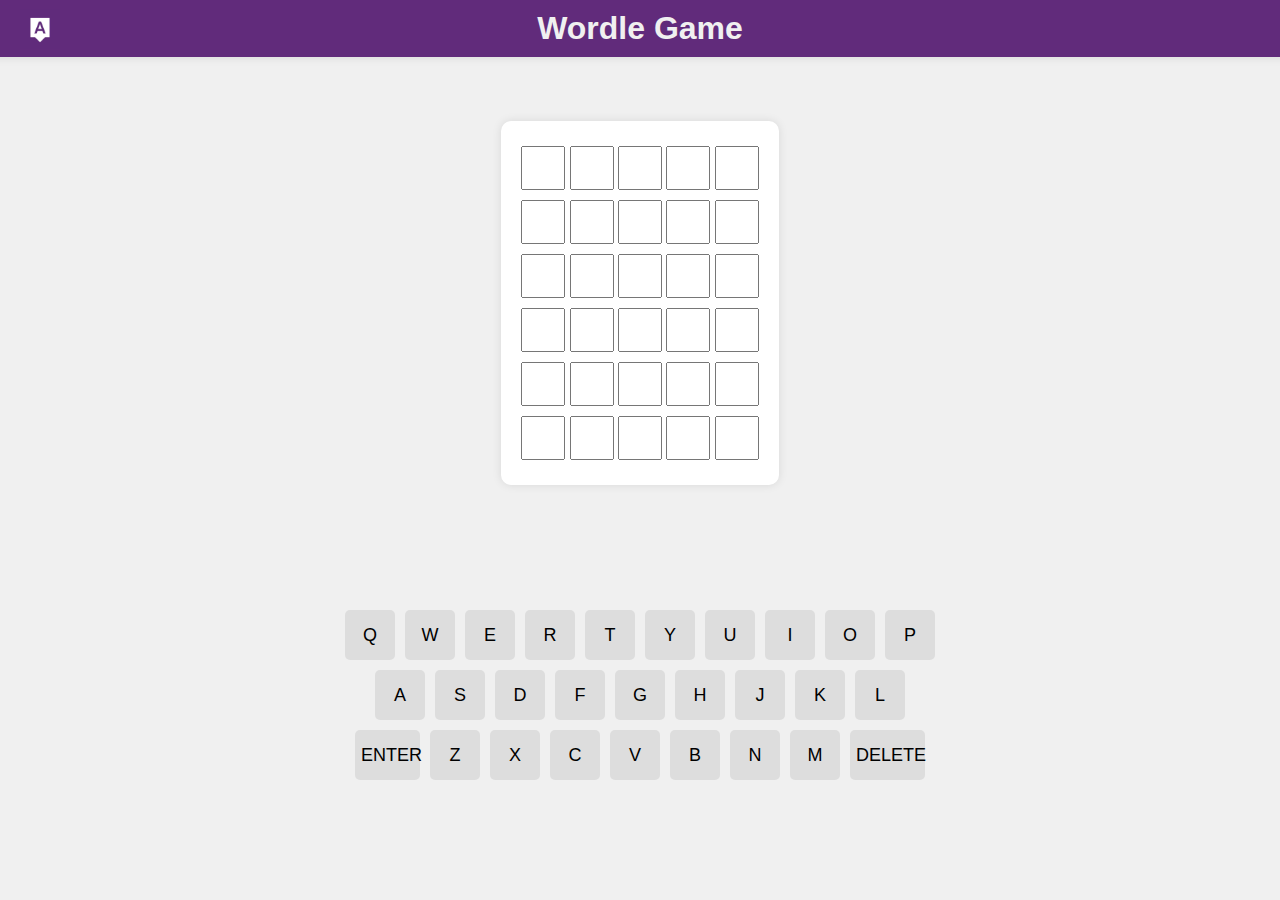
==== index.html @ 1415d9ef "initial commit" ====
<!DOCTYPE html>
<html lang="en">
<head>
    <meta charset="UTF-8">
    <meta name="viewport" content="width=device-width, initial-scale=1.0">
    <title>Wordle Game</title>
    <link rel="stylesheet" href="styles.css">
</head>
<body>
<header>
    <img src="assets/logo.png" alt="Logo" class="logo">
    <h1 class="page-title">Wordle Game</h1>
</header>
<div class="app-container">
    <div class="game-container">
        <div>
            <input type="text" id="guess-input-1-1" maxlength="1">
            <input type="text" id="guess-input-1-2" maxlength="1">
            <input type="text" id="guess-input-1-3" maxlength="1">
            <input type="text" id="guess-input-1-4" maxlength="1">
            <input type="text" id="guess-input-1-5" maxlength="1">
        </div>
        <div>
            <input type="text" id="guess-input-2-1" maxlength="1">
            <input type="text" id="guess-input-2-2" maxlength="1">
            <input type="text" id="guess-input-2-3" maxlength="1">
            <input type="text" id="guess-input-2-4" maxlength="1">
            <input type="text" id="guess-input-2-5" maxlength="1">
        </div>
        <div>
            <input type="text" id="guess-input-3-1" maxlength="1">
            <input type="text" id="guess-input-3-2" maxlength="1">
            <input type="text" id="guess-input-3-3" maxlength="1">
            <input type="text" id="guess-input-3-4" maxlength="1">
            <input type="text" id="guess-input-3-5" maxlength="1">
        </div>
        <div>
            <input type="text" id="guess-input-4-1" maxlength="1">
            <input type="text" id="guess-input-4-2" maxlength="1">
            <input type="text" id="guess-input-4-3" maxlength="1">
            <input type="text" id="guess-input-4-4" maxlength="1">
            <input type="text" id="guess-input-4-5" maxlength="1">
        </div>
        <div>
            <input type="text" id="guess-input-5-1" maxlength="1">
            <input type="text" id="guess-input-5-2" maxlength="1">
            <input type="text" id="guess-input-5-3" maxlength="1">
            <input type="text" id="guess-input-5-4" maxlength="1">
            <input type="text" id="guess-input-5-5" maxlength="1">
        </div>
        <div>
            <input type="text" id="guess-input-6-1" maxlength="1">
            <input type="text" id="guess-input-6-2" maxlength="1">
            <input type="text" id="guess-input-6-3" maxlength="1">
            <input type="text" id="guess-input-6-4" maxlength="1">
            <input type="text" id="guess-input-6-5" maxlength="1">
        </div>
    </div>
    <div class="keyboard-container">
        <div class="row">
            <button class="key">Q</button>
            <button class="key">W</button>
            <button class="key">E</button>
            <button class="key">R</button>
            <button class="key">T</button>
            <button class="key">Y</button>
            <button class="key">U</button>
            <button class="key">I</button>
            <button class="key">O</button>
            <button class="key">P</button>
        </div>
        <div class="row">
            <button class="key">A</button>
            <button class="key">S</button>
            <button class="key">D</button>
            <button class="key">F</button>
            <button class="key">G</button>
            <button class="key">H</button>
            <button class="key">J</button>
            <button class="key">K</button>
            <button class="key">L</button>

        </div>
        <div class="row">
            <button class="key-enter">ENTER</button>
            <button class="key">Z</button>
            <button class="key">X</button>
            <button class="key">C</button>
            <button class="key">V</button>
            <button class="key">B</button>
            <button class="key">N</button>
            <button class="key">M</button>
            <button class="key-delete">DELETE</button>
        </div>
    </div>
</div>
<script src="script.js"></script>
</body>
</html>
---- styles.css ----
body {
    font-family: Arial, sans-serif;
    display: flex;
    flex-direction: column;
    align-items: center;
    height: 100vh;
    background-color: #f0f0f0;
    margin: 0;
}

header {
    width: 100%;
    display: flex;
    align-items: center;
    justify-content: center;
    /*background-color: #fff;*/
    padding: 10px 20px;
    box-shadow: 0 0 10px rgba(0, 0, 0, 0.1);
    background: #612b7b;
}

.logo {
    position: absolute;
    left: 20px;
    height: 40px;
}

header h1 {
    margin: 0;
}

.game-container {
    text-align: center;
    background-color: white;
    padding: 20px;
    border-radius: 10px;
    box-shadow: 0 0 10px rgba(0, 0, 0, 0.1);
}

input {
    padding: 10px;
    font-size: 16px;
    margin: 5px 0;
    width: 20px;
    height: 20px;
}

#guess-input {
    width: 20px;
    height: 20px;
    padding: 10px;
    margin: 10px 0;
    font-size: 16px;
}

#submit-guess {
    padding: 10px 20px;
    font-size: 16px;
    cursor: pointer;
}

#result {
    margin-top: 20px;
    font-size: 18px;
}

.page-title {
    margin-top: 0;
    color: #f0f0f0;
}

.app-container {
    display: flex;
    justify-content: center;
    align-items: center;
    margin-top: 5%;
    flex-direction: column;
}


.keyboard-container {
    display: flex;
    flex-wrap: wrap;
    justify-content: center;
    margin-top: 20%;
    flex-direction: column;
}

.key {
    width: 50px;
    height: 50px;
    margin: 5px;
    font-size: 18px;
    text-align: center;
    cursor: pointer;
    background-color: #ddd;
    border: none;
    border-radius: 5px;
}

.key-delete {
    width: 75px;
    height: 50px;
    margin: 5px;
    font-size: 18px;
    text-align: center;
    cursor: pointer;
    background-color: #ddd;
    border: none;
    border-radius: 5px;
}

.key-enter {
    width: 65px;
    height: 50px;
    margin: 5px;
    font-size: 18px;
    text-align: center;
    cursor: pointer;
    background-color: #ddd;
    border: none;
    border-radius: 5px;
}

.key:hover, .key-delete:hover, .key-enter:hover {
    background-color: #ccc;
}

.row {
    display: flex;
    justify-content: center;
}
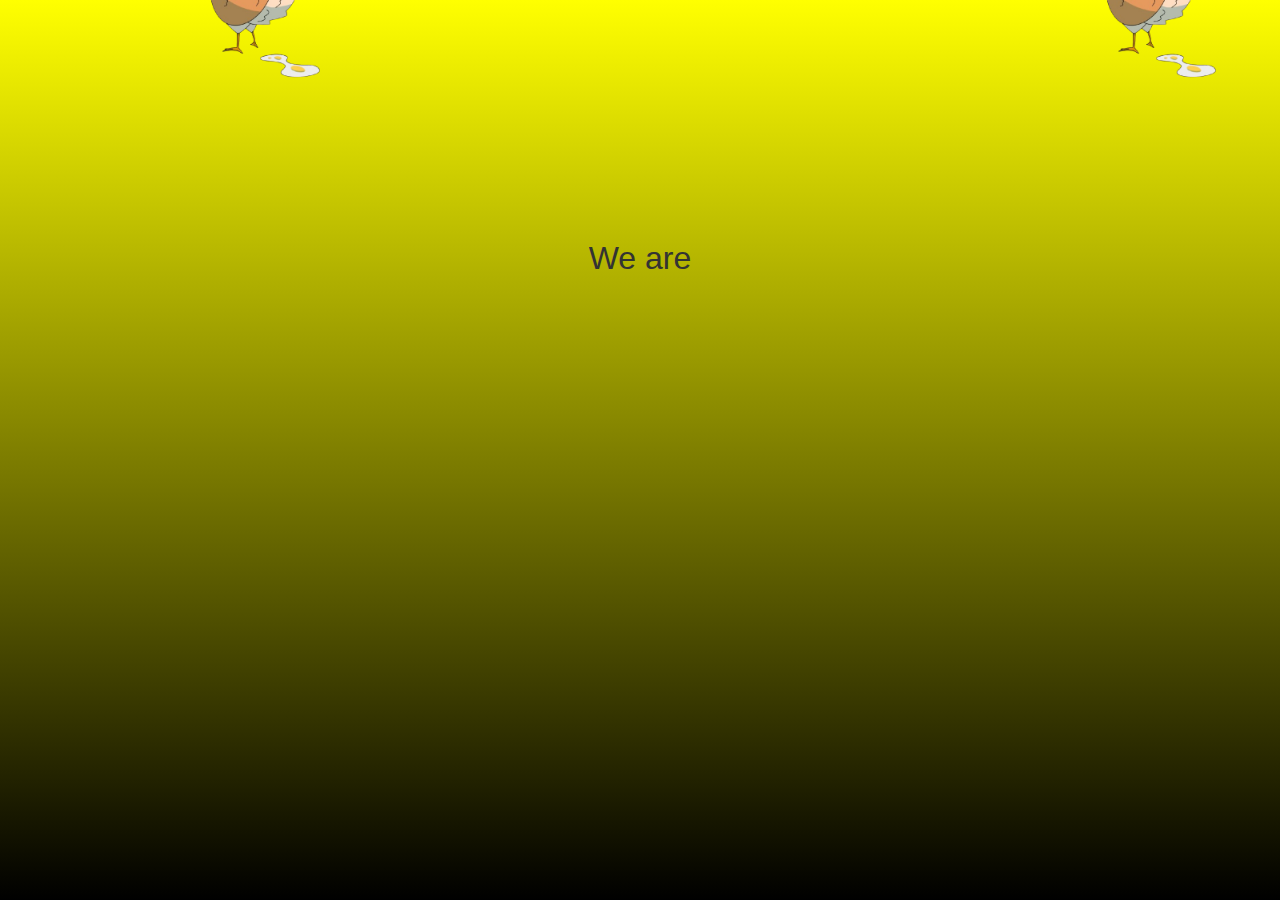
==== commit dd71d04b: "feat: display landing page" ====
--- a/index.html
+++ b/index.html
@@ -3,97 +3,17 @@
 <head>
     <meta charset="UTF-8">
     <meta name="viewport" content="width=device-width, initial-scale=1.0">
-    <title>Wordle Game</title>
+    <title>Landing Page</title>
     <link rel="stylesheet" href="styles.css">
 </head>
 <body>
-<header>
-    <img src="assets/logo.png" alt="Logo" class="logo">
-    <h1 class="page-title">Wordle Game</h1>
-</header>
-<div class="app-container">
-    <div class="game-container">
-        <div>
-            <input type="text" id="guess-input-1-1" maxlength="1">
-            <input type="text" id="guess-input-1-2" maxlength="1">
-            <input type="text" id="guess-input-1-3" maxlength="1">
-            <input type="text" id="guess-input-1-4" maxlength="1">
-            <input type="text" id="guess-input-1-5" maxlength="1">
-        </div>
-        <div>
-            <input type="text" id="guess-input-2-1" maxlength="1">
-            <input type="text" id="guess-input-2-2" maxlength="1">
-            <input type="text" id="guess-input-2-3" maxlength="1">
-            <input type="text" id="guess-input-2-4" maxlength="1">
-            <input type="text" id="guess-input-2-5" maxlength="1">
-        </div>
-        <div>
-            <input type="text" id="guess-input-3-1" maxlength="1">
-            <input type="text" id="guess-input-3-2" maxlength="1">
-            <input type="text" id="guess-input-3-3" maxlength="1">
-            <input type="text" id="guess-input-3-4" maxlength="1">
-            <input type="text" id="guess-input-3-5" maxlength="1">
-        </div>
-        <div>
-            <input type="text" id="guess-input-4-1" maxlength="1">
-            <input type="text" id="guess-input-4-2" maxlength="1">
-            <input type="text" id="guess-input-4-3" maxlength="1">
-            <input type="text" id="guess-input-4-4" maxlength="1">
-            <input type="text" id="guess-input-4-5" maxlength="1">
-        </div>
-        <div>
-            <input type="text" id="guess-input-5-1" maxlength="1">
-            <input type="text" id="guess-input-5-2" maxlength="1">
-            <input type="text" id="guess-input-5-3" maxlength="1">
-            <input type="text" id="guess-input-5-4" maxlength="1">
-            <input type="text" id="guess-input-5-5" maxlength="1">
-        </div>
-        <div>
-            <input type="text" id="guess-input-6-1" maxlength="1">
-            <input type="text" id="guess-input-6-2" maxlength="1">
-            <input type="text" id="guess-input-6-3" maxlength="1">
-            <input type="text" id="guess-input-6-4" maxlength="1">
-            <input type="text" id="guess-input-6-5" maxlength="1">
-        </div>
-    </div>
-    <div class="keyboard-container">
-        <div class="row">
-            <button class="key">Q</button>
-            <button class="key">W</button>
-            <button class="key">E</button>
-            <button class="key">R</button>
-            <button class="key">T</button>
-            <button class="key">Y</button>
-            <button class="key">U</button>
-            <button class="key">I</button>
-            <button class="key">O</button>
-            <button class="key">P</button>
-        </div>
-        <div class="row">
-            <button class="key">A</button>
-            <button class="key">S</button>
-            <button class="key">D</button>
-            <button class="key">F</button>
-            <button class="key">G</button>
-            <button class="key">H</button>
-            <button class="key">J</button>
-            <button class="key">K</button>
-            <button class="key">L</button>
-
-        </div>
-        <div class="row">
-            <button class="key-enter">ENTER</button>
-            <button class="key">Z</button>
-            <button class="key">X</button>
-            <button class="key">C</button>
-            <button class="key">V</button>
-            <button class="key">B</button>
-            <button class="key">N</button>
-            <button class="key">M</button>
-            <button class="key-delete">DELETE</button>
-        </div>
-    </div>
+<div class="message-container">
+    <span id="animated-message"></span>
 </div>
+<img src="assets/hyperfried-loggo.png" alt="Logo" class="falling-logo">
+<img src="assets/hyperfried-loggo.png" alt="Logo" class="falling-logo-1">
+<img src="assets/hyperfried-loggo.png" alt="Logo" class="falling-logo-2">
+<img src="assets/hyperfried-loggo.png" alt="Logo" class="falling-logo-3">
 <script src="script.js"></script>
 </body>
 </html>
--- a/styles.css
+++ b/styles.css
@@ -1,132 +1,68 @@
 body {
-    font-family: Arial, sans-serif;
-    display: flex;
-    flex-direction: column;
-    align-items: center;
-    height: 100vh;
-    background-color: #f0f0f0;
-    margin: 0;
-}
-
-header {
-    width: 100%;
-    display: flex;
-    align-items: center;
-    justify-content: center;
-    /*background-color: #fff;*/
-    padding: 10px 20px;
-    box-shadow: 0 0 10px rgba(0, 0, 0, 0.1);
-    background: #612b7b;
-}
-
-.logo {
-    position: absolute;
-    left: 20px;
-    height: 40px;
-}
-
-header h1 {
-    margin: 0;
-}
-
-.game-container {
-    text-align: center;
-    background-color: white;
-    padding: 20px;
-    border-radius: 10px;
-    box-shadow: 0 0 10px rgba(0, 0, 0, 0.1);
-}
-
-input {
-    padding: 10px;
-    font-size: 16px;
-    margin: 5px 0;
-    width: 20px;
-    height: 20px;
-}
-
-#guess-input {
-    width: 20px;
-    height: 20px;
-    padding: 10px;
-    margin: 10px 0;
-    font-size: 16px;
-}
-
-#submit-guess {
-    padding: 10px 20px;
-    font-size: 16px;
-    cursor: pointer;
-}
-
-#result {
-    margin-top: 20px;
-    font-size: 18px;
-}
-
-.page-title {
-    margin-top: 0;
-    color: #f0f0f0;
-}
-
-.app-container {
     display: flex;
     justify-content: center;
     align-items: center;
-    margin-top: 5%;
-    flex-direction: column;
+    height: 100vh;
+    background: linear-gradient(to top, black, yellow);
+    margin: 0;
+    position: relative;
+    overflow: hidden;
+}
+
+.message-container {
+    font-size: 2em;
+    font-family: Arial, sans-serif;
+    color: #333;
+    margin-bottom: 30%;
+}
+
+.falling-logo, .falling-logo-1 {
+    background-color: transparent;
+}
+
+.falling-logo {
+    position: absolute;
+    top: -100px;
+    left: 10%;
+    transform: translateX(-50%);
+    width: 100px;
+    animation: fall 3s linear infinite;
+}
+
+.falling-logo-1 {
+    position: absolute;
+    top: -100px;
+    left: 20%;
+    transform: translateX(-50%);
+    width: 200px;
+    animation: fall 5s linear infinite;
 }
 
 
-.keyboard-container {
-    display: flex;
-    flex-wrap: wrap;
-    justify-content: center;
-    margin-top: 20%;
-    flex-direction: column;
+.falling-logo-2 {
+    position: absolute;
+    top: -100px;
+    left: 90%;
+    transform: translateX(-50%);
+    width: 200px;
+    animation: fall 3s linear infinite;
 }
 
-.key {
-    width: 50px;
-    height: 50px;
-    margin: 5px;
-    font-size: 18px;
-    text-align: center;
-    cursor: pointer;
-    background-color: #ddd;
-    border: none;
-    border-radius: 5px;
+
+.falling-logo-3 {
+    position: absolute;
+    top: -100px;
+    left: 80%;
+    transform: translateX(-50%);
+    width: 100px;
+    animation: fall 5s linear infinite;
 }
 
-.key-delete {
-    width: 75px;
-    height: 50px;
-    margin: 5px;
-    font-size: 18px;
-    text-align: center;
-    cursor: pointer;
-    background-color: #ddd;
-    border: none;
-    border-radius: 5px;
+@keyframes fall {
+    0% {
+        top: -100px;
+    }
+    100% {
+        top: 100vh;
+    }
 }
-
-.key-enter {
-    width: 65px;
-    height: 50px;
-    margin: 5px;
-    font-size: 18px;
-    text-align: center;
-    cursor: pointer;
-    background-color: #ddd;
-    border: none;
-    border-radius: 5px;
-}
-
-.key:hover, .key-delete:hover, .key-enter:hover {
-    background-color: #ccc;
-}
-
-.row {
-    display: flex;
-    justify-content: center;
-}
